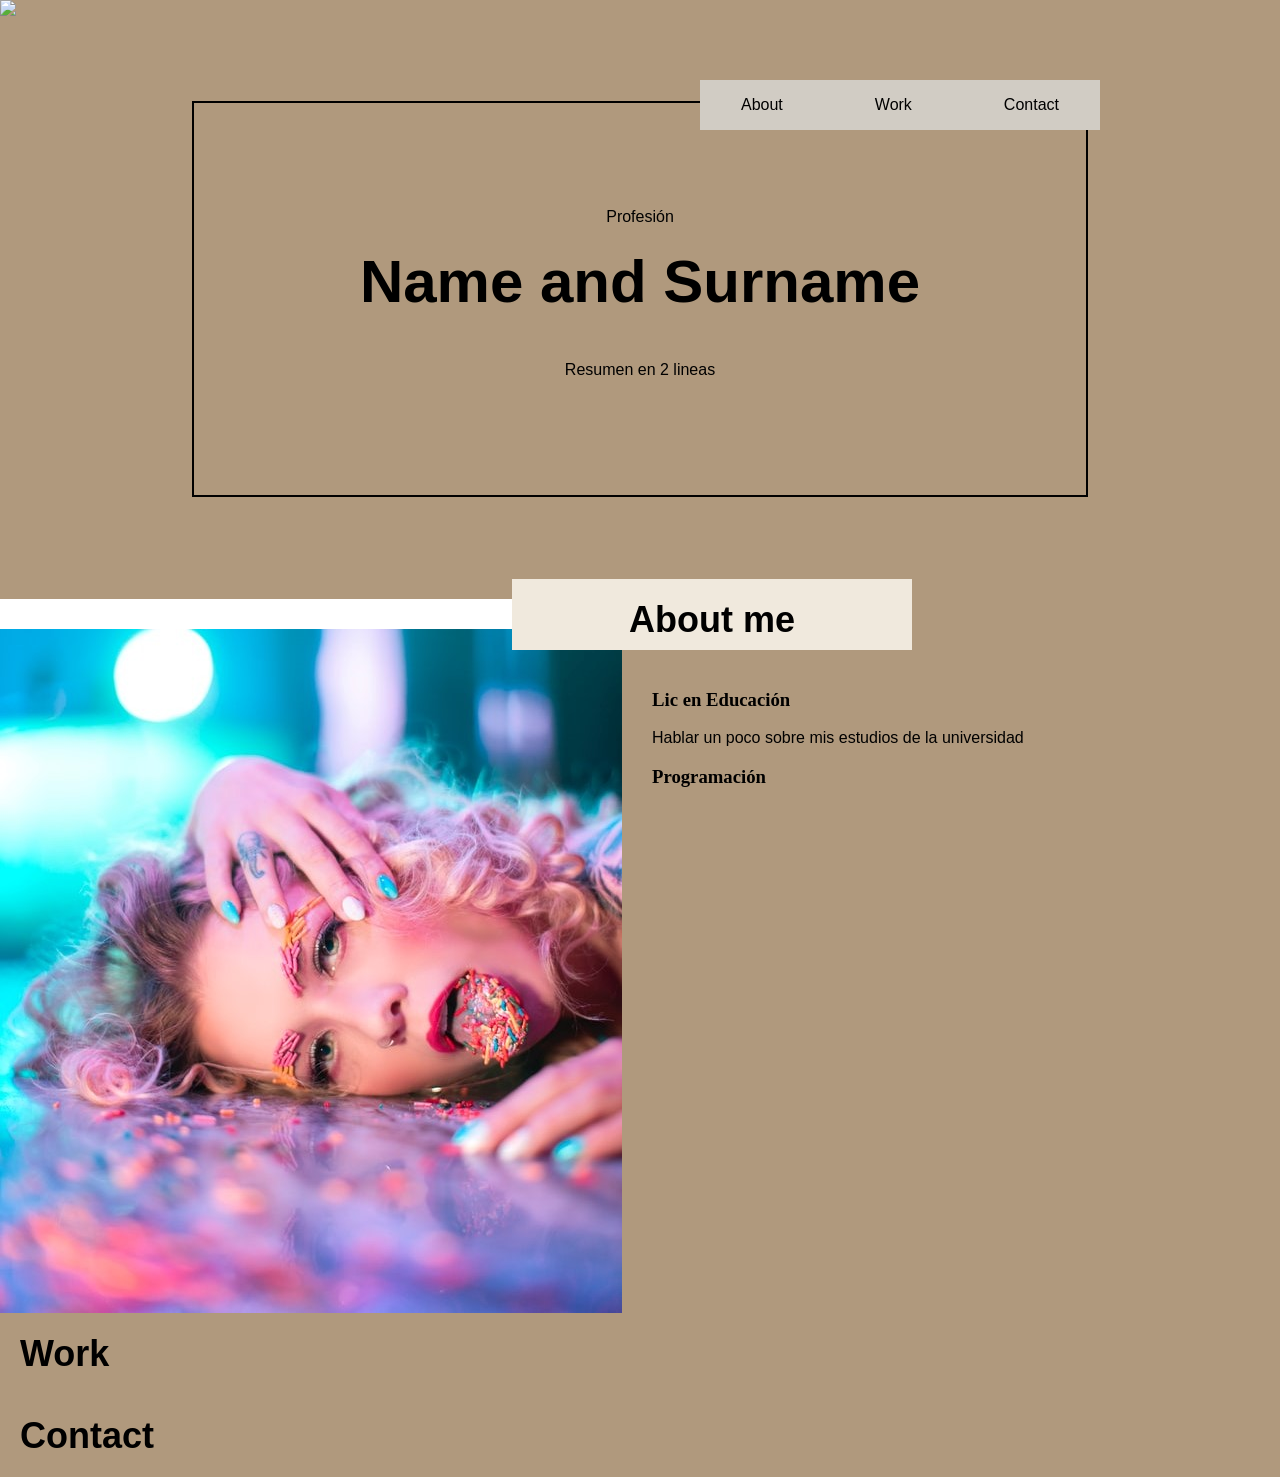
==== index.html @ 13a961d6 "added new work" ====
<!DOCTYPE html>
<html lang="en">
  <head>
    <meta charset="UTF-8" />
    <meta name="viewport" content="width=device-width, initial-scale=1.0" />
    <title>Portafolio</title>
    <link rel="stylesheet" href="portafolio.css" />
  </head>
  <body>
    <div>
      <nav class="menu">
        <img src="#" />
        <div class="links">
          <p class="about">About</p>
          <p class="work">Work</p>
          <p class="contact">Contact</p>
        </div>
      </nav>
    </div>
    <div class="container">
      <div class="resumen-content">
        <p class="profesion">Profesión</p>
        <h1 class="name">Name and Surname</h1>
        <p class="resumen">Resumen en 2 lineas</p>
      </div>
    </div>
    <div class="about-container">
      <div class="box-img">
        <div class="white-box"></div>
        <img class="about-img" src="/imagenes/foto.jpg" />
      </div>
      <div class="contenido-about">
        <div class="about-me">
          <h2>About me</h2>
        </div>
        <div>
          <h3 class="txt-sobre-mi">Lic en Educación</h3>
          <p class="txt-sobre-mi">Hablar un poco sobre mis estudios de la universidad</p>
          <h3 class="txt-sobre-mi">Programación</h3>
        </div>
      </div>
    </div>
    <div class="">
      <h2>Work</h2>
    </div>
    <div>
      <h2>Contact</h2>
    </div>
  </body>
</html>
---- portafolio.css ----
body {
  margin: 0px;
  padding: 0px;
  background-color: #b0997d;
  width: 100%;
  height: 100%;
}
.menu {
  display: flex;
  justify-content: space-between;
}
.links {
  display: flex;
  justify-content: space-around;
  background-color: #d1ccc4;
  width: 400px;
  height: 50px;
  position: relative;
  top: 80px;
  right: 180px;
}
p,
h1,
h2 {
  font-family: Arial, Helvetica, sans-serif;
}
.container {
  display: flex;
  justify-content: center;
  align-self: center;
  margin: 4% 15%;
}
.about {
  margin-right: 10px;
}
.work {
  margin-right: 10px;
}
.resumen-content {
  display: flex;
  flex-direction: column;
  align-items: center;
  border: 2px solid black;
  width: 100%;
  height: 100%;
  padding: 100px;
}
.resumen,
.name,
.profesion {
  margin-top: 5px;
}
.name {
  font-size: 60px;
}
.about-container {
  display: flex;
  padding-top: 50px;
}
.box-img {
  display: flex;
  flex-direction: column;
}
.white-box {
  background-color: white;
  width: 600px;
  height: 30px;
}
.about-me {
  background-color: #f0e9dd;
  text-align: center;
  width: 400px;
  height: 10%;
  position: relative;
  top: -20px;
  right: 110px;
}
h2 {
  margin: 0px;
  font-size: 36px;
  padding: 20px;
}
.contenido-about {
  display: flex;
  flex-direction: column;
  align-items: flex-start;
}
.txt-sobre-mi{ margin-left: 30px;}
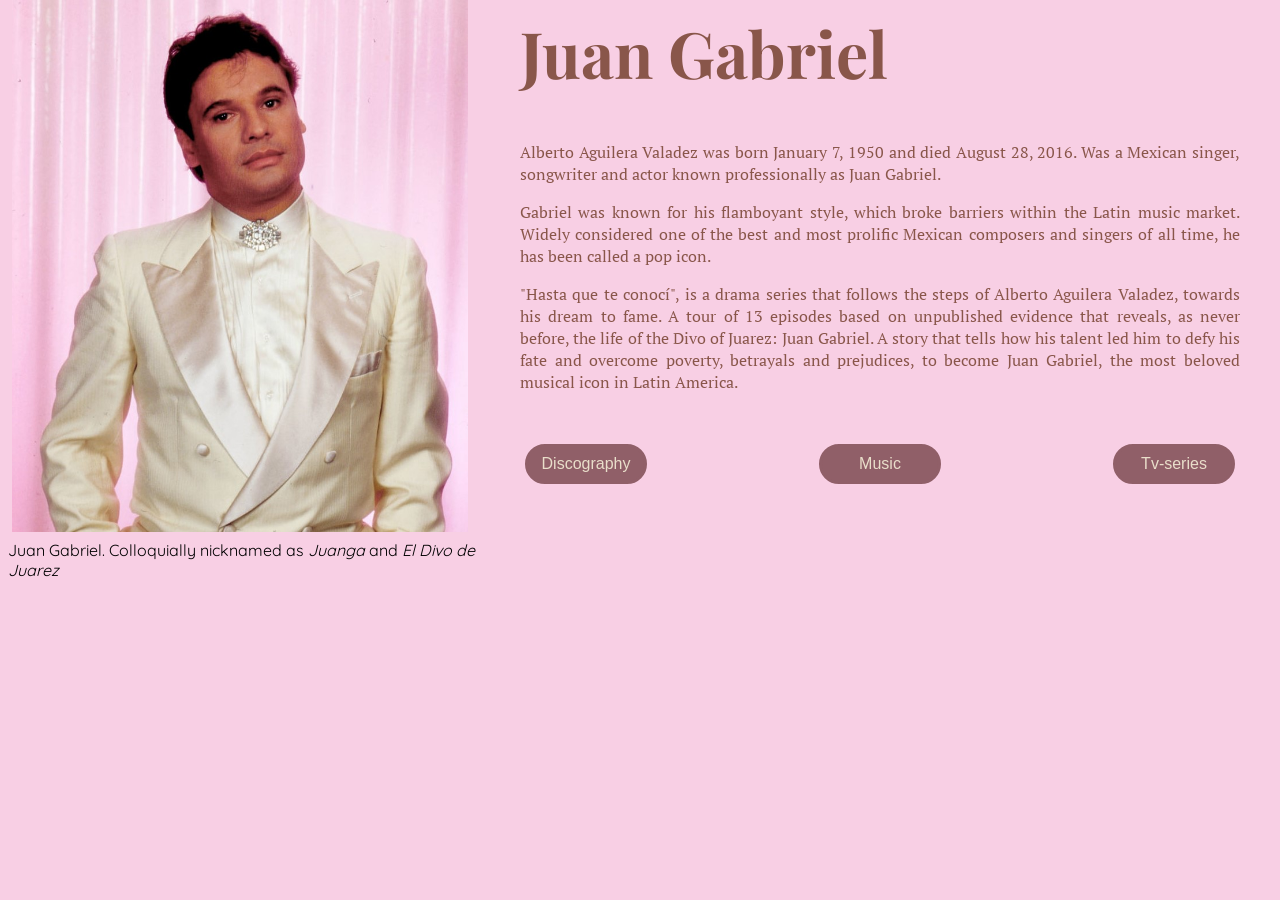
==== commit 60c46524: "new tribute page" ====
--- a/index.html
+++ b/index.html
@@ -3,48 +3,81 @@
   <head>
     <meta charset="UTF-8" />
     <meta name="viewport" content="width=device-width, initial-scale=1.0" />
-    <title>Portafolio</title>
-    <link rel="stylesheet" href="portafolio.css" />
+    <title>Document</title>
+    <link rel="stylesheet" href="tribute-page.css" />
+    <link
+      href="https://fonts.googleapis.com/css2?family=Playfair+Display:wght@500&display=swap"
+      rel="stylesheet"
+    />
+    <link
+      href="https://fonts.googleapis.com/css2?family=PT+Serif&display=swap"
+      rel="stylesheet"
+    />
+    <link
+      href="https://fonts.googleapis.com/css2?family=Quicksand:wght@300&display=swap"
+      rel="stylesheet"
+    />
   </head>
   <body>
-    <div>
-      <nav class="menu">
-        <img src="#" />
-        <div class="links">
-          <p class="about">About</p>
-          <p class="work">Work</p>
-          <p class="contact">Contact</p>
+    <div id="main">
+      <div id="img-div">
+        <img id="image" src="/imagenes/el-divo-de-juarez.jpg" />
+        <p id="img-caption">
+          Juan Gabriel. Colloquially nicknamed as <em>Juanga</em> and
+          <em>El Divo de Juarez</em>
+        </p>
+      </div>
+      <article class="container">
+        <h1 id="title">Juan Gabriel</h1>
+        <div id="tribute-info">
+          <p>
+            Alberto Aguilera Valadez was born January 7, 1950 and died August
+            28, 2016. Was a Mexican singer, songwriter and actor known
+            professionally as Juan Gabriel.
+          </p>
+          <p>
+            Gabriel was known for his flamboyant style, which broke barriers
+            within the Latin music market. Widely considered one of the best and
+            most prolific Mexican composers and singers of all time, he has been
+            called a pop icon.
+          </p>
+          <p>
+            "Hasta que te conocí", is a drama series that follows the steps of
+            Alberto Aguilera Valadez, towards his dream to fame. A tour of 13
+            episodes based on unpublished evidence that reveals, as never
+            before, the life of the Divo of Juarez: Juan Gabriel. A story that
+            tells how his talent led him to defy his fate and overcome poverty,
+            betrayals and prejudices, to become Juan Gabriel, the most beloved
+            musical icon in Latin America.
+          </p>
         </div>
-      </nav>
-    </div>
-    <div class="container">
-      <div class="resumen-content">
-        <p class="profesion">Profesión</p>
-        <h1 class="name">Name and Surname</h1>
-        <p class="resumen">Resumen en 2 lineas</p>
-      </div>
-    </div>
-    <div class="about-container">
-      <div class="box-img">
-        <div class="white-box"></div>
-        <img class="about-img" src="/imagenes/foto.jpg" />
-      </div>
-      <div class="contenido-about">
-        <div class="about-me">
-          <h2>About me</h2>
-        </div>
-        <div>
-          <h3 class="txt-sobre-mi">Lic en Educación</h3>
-          <p class="txt-sobre-mi">Hablar un poco sobre mis estudios de la universidad</p>
-          <h3 class="txt-sobre-mi">Programación</h3>
-        </div>
-      </div>
-    </div>
-    <div class="">
-      <h2>Work</h2>
-    </div>
-    <div>
-      <h2>Contact</h2>
+        <ul class="big-size">
+          <li>
+            <a
+              href="https://www.discogs.com/artist/388832-Juan-Gabriel"
+              target="_blank"
+              id="tribute-link"
+              >Discography</a
+            >
+          </li>
+          <li>
+            <a
+              href="https://open.spotify.com/artist/2MRBDr0crHWE5JwPceFncq?autoplay=true"
+              target="_blank"
+              class="music"
+              >Music</a
+            >
+          </li>
+          <li>
+            <a
+              href="https://www.tvn-2.com/novelas/hastaqueteconoci/"
+              target="_blank"
+              class="conoci"
+              >Tv-series</a
+            >
+          </li>
+        </ul>
+      </article>
     </div>
   </body>
 </html>
--- a/tribute-page.css
+++ b/tribute-page.css
@@ -0,0 +1,82 @@
+body {
+  margin: 0px;
+  padding: 0px;
+  font-family: Arial;
+  background-color: #f8cfe4;
+  font-size: 1rem;
+}
+#main {
+  display: flex;
+}
+#img-div {
+  flex: 1;
+}
+.container {
+  flex: 1.5;
+  margin: 0px 40px;
+}
+#image {
+  width: 95%;
+  display: block;
+  height: auto;
+  margin: 0 auto;
+  max-width: 100%;
+}
+#img-caption {
+  font-family: "Quicksand", sans-serif;
+  margin: 0px;
+  padding: 8px 0px 0px 8px;
+}
+#title {
+  font-family: "Playfair Display", serif;
+  font-size: 4rem;
+  color: #89564a;
+  margin: 10px 0px;
+}
+#tribute-info {
+  color: #89564a;
+  margin: 0px;
+  padding: 20px 0px;
+  font-family: "PT Serif", serif;
+  text-align: justify;
+}
+a {
+  color: inherit;
+  text-decoration: none;
+}
+ul {
+  padding: 5px;
+  margin: 10px 0px;
+}
+.big-size {
+  display: flex;
+  justify-content: space-between;
+}
+.big-size > li {
+  transform-origin: 50%;
+  transition: 0.3s;
+  border: solid #905f68;
+  background-color: #905f68;
+  list-style-type: none;
+  padding: 8px;
+  border-radius: 30px;
+  min-width: 100px;
+  text-align: center;
+}
+.big-size li:hover {
+  transform: scale(1.1);
+}
+#tribute-link,
+.music,
+.conoci {
+  color: #e9deca;
+}
+@media (max-width: 550px) {
+  #main {
+    display: flex;
+    flex-direction: column;
+  }
+  #img-div {
+    align-self: center;
+  }
+}
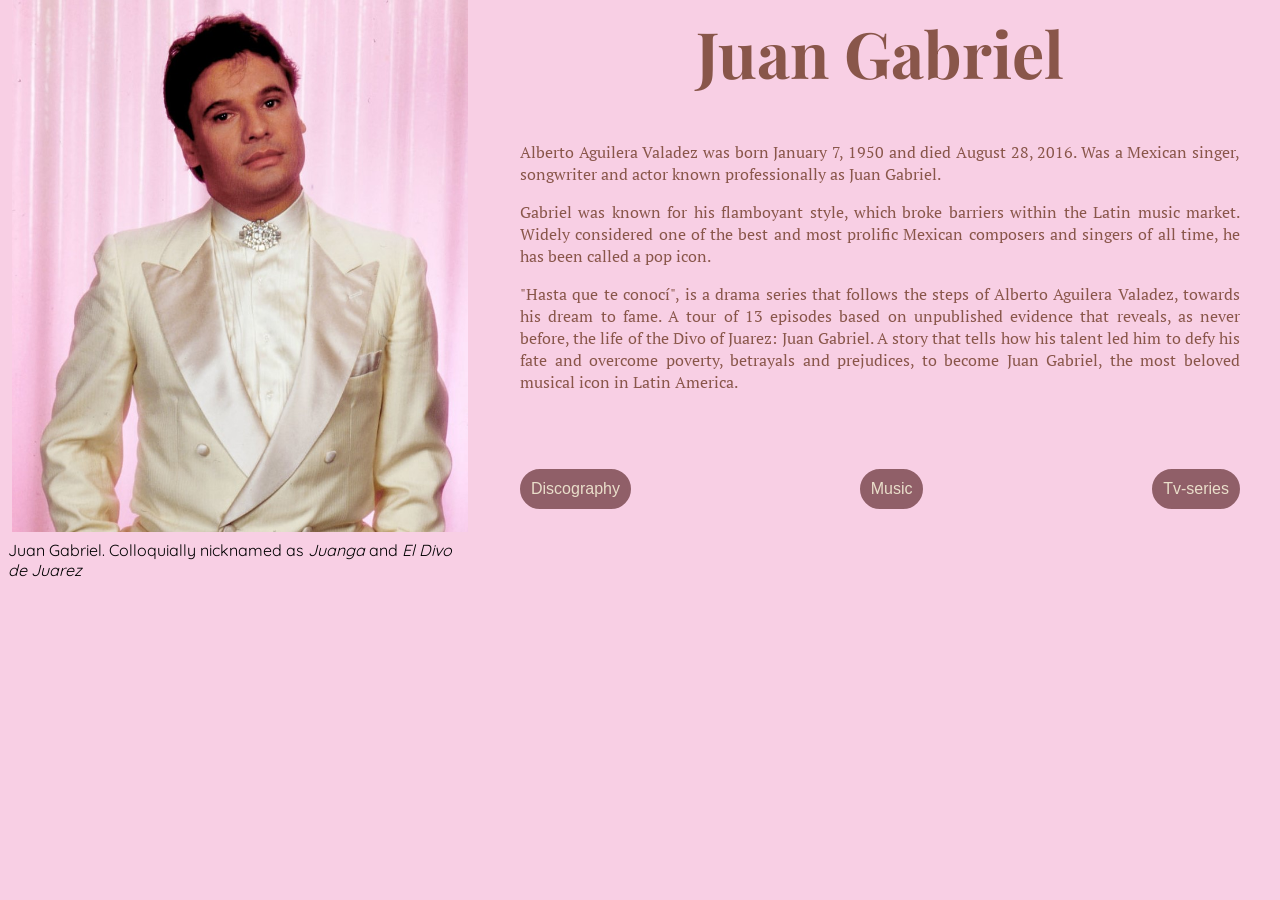
==== commit f5fec167: "Docs: finished layout. Style:added media query" ====
--- a/index.html
+++ b/index.html
@@ -51,7 +51,7 @@
             musical icon in Latin America.
           </p>
         </div>
-        <ul class="big-size">
+        <ul class="boton">
           <li>
             <a
               href="https://www.discogs.com/artist/388832-Juan-Gabriel"
--- a/tribute-page.css
+++ b/tribute-page.css
@@ -25,18 +25,19 @@
 #img-caption {
   font-family: "Quicksand", sans-serif;
   margin: 0px;
-  padding: 8px 0px 0px 8px;
+  padding: 8px 8px 0px 8px;
 }
 #title {
   font-family: "Playfair Display", serif;
   font-size: 4rem;
   color: #89564a;
   margin: 10px 0px;
+  text-align: center;
 }
 #tribute-info {
+  padding: 20px 0px;
   color: #89564a;
   margin: 0px;
-  padding: 20px 0px;
   font-family: "PT Serif", serif;
   text-align: justify;
 }
@@ -45,26 +46,25 @@
   text-decoration: none;
 }
 ul {
-  padding: 5px;
-  margin: 10px 0px;
+  padding: 0px;
+  margin: 40px 0px 10px;
 }
-.big-size {
+.boton {
   display: flex;
   justify-content: space-between;
 }
-.big-size > li {
-  transform-origin: 50%;
-  transition: 0.3s;
+.boton > li {
   border: solid #905f68;
   background-color: #905f68;
   list-style-type: none;
   padding: 8px;
-  border-radius: 30px;
-  min-width: 100px;
+  border-radius: 20px;
   text-align: center;
 }
-.big-size li:hover {
-  transform: scale(1.1);
+.boton li:hover {
+  background-color: #683217;
+  color:#f7e8e3;
+  border: solid #683217 2px;
 }
 #tribute-link,
 .music,
@@ -76,7 +76,17 @@
     display: flex;
     flex-direction: column;
   }
-  #img-div {
-    align-self: center;
+  .container {
+    margin: 10px 30px;
   }
+  #title{
+    font-size: 3rem;
+    margin: 10px 0px;
+  }
+  #img-caption{
+    text-align: center;
+  }
+  #tribute-info {
+    padding: 0px;
+  }  
 }
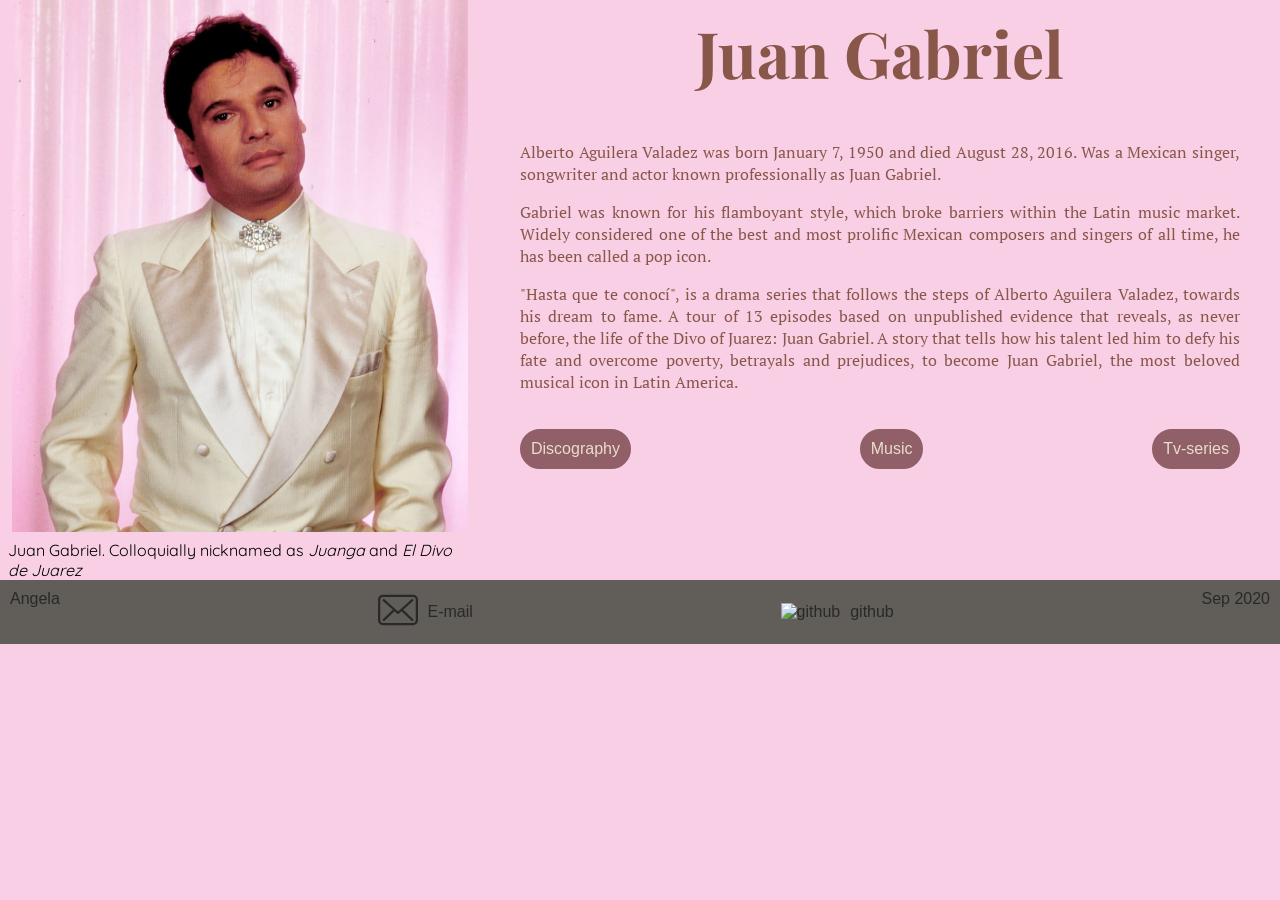
==== commit ed1d3203: "added feedback changes" ====
--- a/index.html
+++ b/index.html
@@ -1,83 +1,103 @@
-<!DOCTYPE html>
-<html lang="en">
-  <head>
-    <meta charset="UTF-8" />
-    <meta name="viewport" content="width=device-width, initial-scale=1.0" />
-    <title>Document</title>
-    <link rel="stylesheet" href="tribute-page.css" />
-    <link
-      href="https://fonts.googleapis.com/css2?family=Playfair+Display:wght@500&display=swap"
-      rel="stylesheet"
-    />
-    <link
-      href="https://fonts.googleapis.com/css2?family=PT+Serif&display=swap"
-      rel="stylesheet"
-    />
-    <link
-      href="https://fonts.googleapis.com/css2?family=Quicksand:wght@300&display=swap"
-      rel="stylesheet"
-    />
-  </head>
-  <body>
-    <div id="main">
-      <div id="img-div">
-        <img id="image" src="/imagenes/el-divo-de-juarez.jpg" />
-        <p id="img-caption">
-          Juan Gabriel. Colloquially nicknamed as <em>Juanga</em> and
-          <em>El Divo de Juarez</em>
-        </p>
-      </div>
-      <article class="container">
-        <h1 id="title">Juan Gabriel</h1>
-        <div id="tribute-info">
-          <p>
-            Alberto Aguilera Valadez was born January 7, 1950 and died August
-            28, 2016. Was a Mexican singer, songwriter and actor known
-            professionally as Juan Gabriel.
-          </p>
-          <p>
-            Gabriel was known for his flamboyant style, which broke barriers
-            within the Latin music market. Widely considered one of the best and
-            most prolific Mexican composers and singers of all time, he has been
-            called a pop icon.
-          </p>
-          <p>
-            "Hasta que te conocí", is a drama series that follows the steps of
-            Alberto Aguilera Valadez, towards his dream to fame. A tour of 13
-            episodes based on unpublished evidence that reveals, as never
-            before, the life of the Divo of Juarez: Juan Gabriel. A story that
-            tells how his talent led him to defy his fate and overcome poverty,
-            betrayals and prejudices, to become Juan Gabriel, the most beloved
-            musical icon in Latin America.
-          </p>
-        </div>
-        <ul class="boton">
-          <li>
-            <a
-              href="https://www.discogs.com/artist/388832-Juan-Gabriel"
-              target="_blank"
-              id="tribute-link"
-              >Discography</a
-            >
-          </li>
-          <li>
-            <a
-              href="https://open.spotify.com/artist/2MRBDr0crHWE5JwPceFncq?autoplay=true"
-              target="_blank"
-              class="music"
-              >Music</a
-            >
-          </li>
-          <li>
-            <a
-              href="https://www.tvn-2.com/novelas/hastaqueteconoci/"
-              target="_blank"
-              class="conoci"
-              >Tv-series</a
-            >
-          </li>
-        </ul>
-      </article>
-    </div>
-  </body>
-</html>
+<!DOCTYPE html>
+<html lang="en">
+  <head>
+    <meta charset="UTF-8" />
+    <meta name="viewport" content="width=device-width, initial-scale=1.0" />
+    <title>Tribute page</title>
+    <link rel="stylesheet" href="tribute-page.css" />
+    <link
+      href="https://fonts.googleapis.com/css2?family=Playfair+Display:wght@500&display=swap"
+      rel="stylesheet"
+    />
+    <link
+      href="https://fonts.googleapis.com/css2?family=PT+Serif&display=swap"
+      rel="stylesheet"
+    />
+    <link
+      href="https://fonts.googleapis.com/css2?family=Quicksand:wght@300&display=swap"
+      rel="stylesheet"
+    />
+  </head>
+  <body>
+    <main id="main">
+      <figure id="img-div">
+        <img
+          id="image"
+          alt="Juan Gabriel wering a cream suit"
+          src="/imagenes/el-divo-de-juarez.jpg"
+        />
+        <figcaption id="img-caption">
+          Juan Gabriel. Colloquially nicknamed as <em>Juanga</em> and
+          <em>El Divo de Juarez</em>
+        </figcaption>
+      </figure>
+      <article class="container">
+        <h1 id="title">Juan Gabriel</h1>
+        <section id="tribute-info">
+          <p>
+            Alberto Aguilera Valadez was born January 7, 1950 and died August
+            28, 2016. Was a Mexican singer, songwriter and actor known
+            professionally as Juan Gabriel.
+          </p>
+          <p>
+            Gabriel was known for his flamboyant style, which broke barriers
+            within the Latin music market. Widely considered one of the best and
+            most prolific Mexican composers and singers of all time, he has been
+            called a pop icon.
+          </p>
+          <p>
+            "Hasta que te conocí", is a drama series that follows the steps of
+            Alberto Aguilera Valadez, towards his dream to fame. A tour of 13
+            episodes based on unpublished evidence that reveals, as never
+            before, the life of the Divo of Juarez: Juan Gabriel. A story that
+            tells how his talent led him to defy his fate and overcome poverty,
+            betrayals and prejudices, to become Juan Gabriel, the most beloved
+            musical icon in Latin America.
+          </p>
+        </section>
+        <aside class="buttom-box">
+          <a
+            class="buttom"
+            href="https://www.discogs.com/artist/388832-Juan-Gabriel"
+            target="_blank"
+            id="tribute-link"
+            >Discography</a
+          >
+          <a
+            class="buttom music"
+            href="https://open.spotify.com/artist/2MRBDr0crHWE5JwPceFncq?autoplay=true"
+            target="_blank"
+            >Music</a
+          >
+          <a
+            class="buttom conoci"
+            href="https://www.tvn-2.com/novelas/hastaqueteconoci/"
+            target="_blank"
+            >Tv-series</a
+          >
+        </aside>
+      </article>
+    </main>
+    <footer class="contact-info">
+      <p>Angela</p>
+      <figure class="contact-info-box">
+        <a href="mailto:angelakgo20@gmail.com"
+          ><img
+            class="e-mail"
+            src="/imagenes/envelope.svg"
+            alt="e-mail icon"
+        /></a>
+        <p>E-mail</p>
+      </figure>
+      <figure class="contact-info-box">
+        <a
+          href="https://github.com/angela-goncalves/fcc-tribute-page"
+          target="blank"
+          ><img class="github" src="/imagenes/github.svg" alt="github"
+        /></a>
+        <p>github</p>
+      </figure>
+      <p>Sep 2020</p>
+    </footer>
+  </body>
+</html>
--- a/tribute-page.css
+++ b/tribute-page.css
@@ -4,6 +4,10 @@
   font-family: Arial;
   background-color: #f8cfe4;
   font-size: 1rem;
+}
+figure {
+  margin: 0px;
+  padding: 0px;
 }
 #main {
   display: flex;
@@ -16,11 +20,10 @@
   margin: 0px 40px;
 }
 #image {
-  width: 95%;
   display: block;
   height: auto;
   margin: 0 auto;
-  max-width: 100%;
+  max-width: 95%;
 }
 #img-caption {
   font-family: "Quicksand", sans-serif;
@@ -45,15 +48,12 @@
   color: inherit;
   text-decoration: none;
 }
-ul {
-  padding: 0px;
-  margin: 40px 0px 10px;
-}
-.boton {
+.buttom-box {
   display: flex;
   justify-content: space-between;
+  margin: 0px 0px 30px 0px;
 }
-.boton > li {
+.buttom {
   border: solid #905f68;
   background-color: #905f68;
   list-style-type: none;
@@ -61,15 +61,38 @@
   border-radius: 20px;
   text-align: center;
 }
-.boton li:hover {
+.buttom:hover {
   background-color: #683217;
-  color:#f7e8e3;
+  color: #f7e8e3;
   border: solid #683217 2px;
 }
 #tribute-link,
 .music,
 .conoci {
   color: #e9deca;
+}
+footer > p {
+  padding: 10px 10px;
+  color: #292929;
+  text-align: center;
+  margin: 0px;
+}
+.contact-info {
+  display: flex;
+  justify-content: space-between;
+  background-color: #615e59;
+}
+.e-mail,
+.github {
+  margin: 10px;
+  padding: 0px;
+  width: 40px;
+  height: auto;
+}
+.contact-info-box {
+  display: flex;
+  align-items: center;
+  color: #292929;
 }
 @media (max-width: 550px) {
   #main {
@@ -79,14 +102,17 @@
   .container {
     margin: 10px 30px;
   }
-  #title{
+  #title {
     font-size: 3rem;
     margin: 10px 0px;
   }
-  #img-caption{
+  #img-caption {
     text-align: center;
   }
   #tribute-info {
     padding: 0px;
-  }  
+  }
+  footer {
+    margin: 20px 0px 0px 0px;
+  }
 }
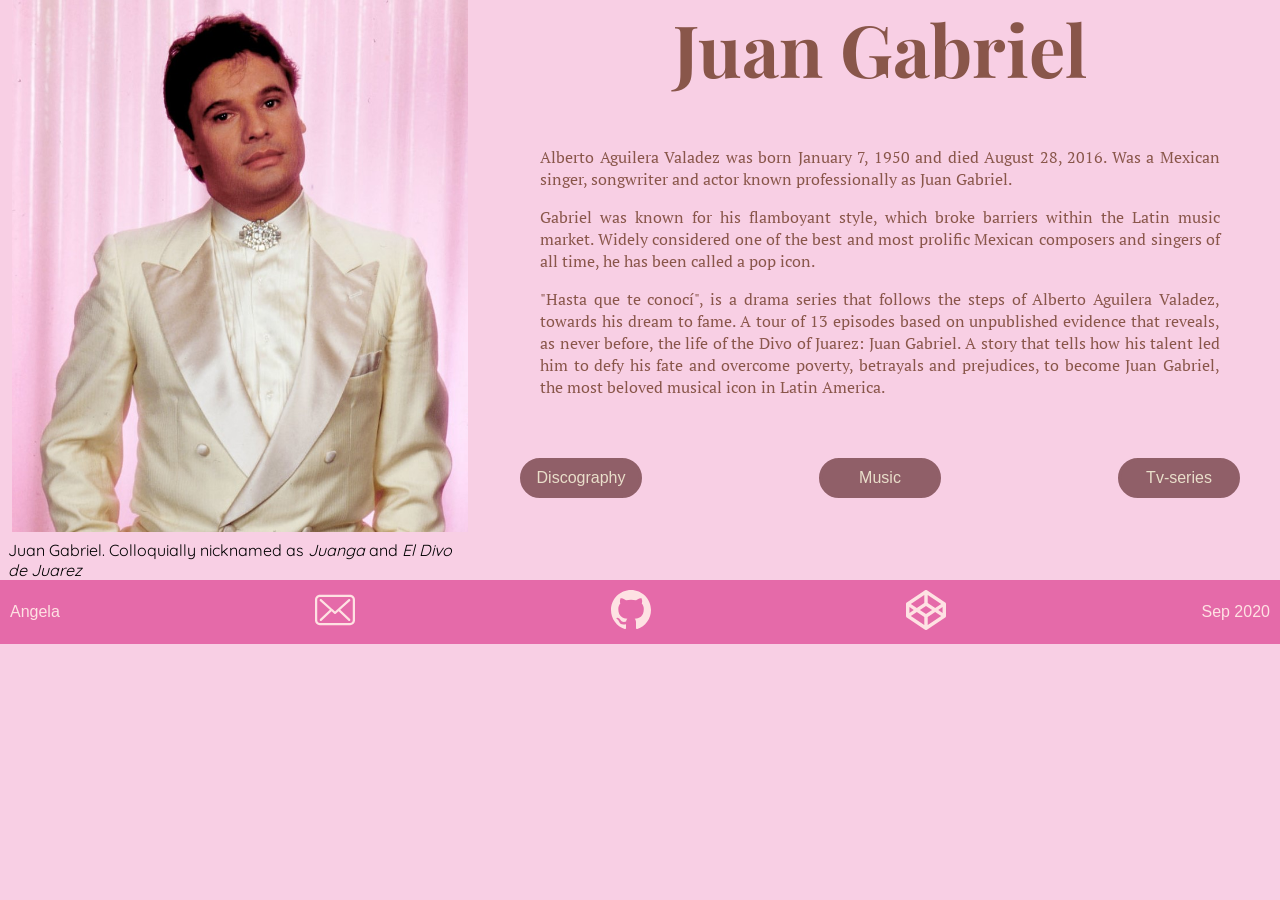
==== commit f1c6a200: "Style: change the footer and css selectors. Docs: changes in semantic html" ====
--- a/index.html
+++ b/index.html
@@ -20,19 +20,21 @@
   </head>
   <body>
     <main id="main">
-      <figure id="img-div">
-        <img
-          id="image"
-          alt="Juan Gabriel wering a cream suit"
-          src="/imagenes/el-divo-de-juarez.jpg"
-        />
-        <figcaption id="img-caption">
-          Juan Gabriel. Colloquially nicknamed as <em>Juanga</em> and
-          <em>El Divo de Juarez</em>
-        </figcaption>
-      </figure>
-      <article class="container">
-        <h1 id="title">Juan Gabriel</h1>
+      <div id="img-div" class="img-div">
+        <figure>
+          <img
+            id="image"
+            alt="Juan Gabriel wearing a cream suit"
+            src="/imagenes/el-divo-de-juarez.jpg"
+          />
+          <figcaption id="img-caption">
+            Juan Gabriel. Colloquially nicknamed as <em>Juanga</em> and
+            <em>El Divo de Juarez</em>
+          </figcaption>
+        </figure>
+      </div>
+      <article >
+        <header><h1 id="title">Juan Gabriel</h1></header>
         <section id="tribute-info">
           <p>
             Alberto Aguilera Valadez was born January 7, 1950 and died August
@@ -57,20 +59,20 @@
         </section>
         <aside class="buttom-box">
           <a
-            class="buttom"
+            class="buttom buttom-border"
             href="https://www.discogs.com/artist/388832-Juan-Gabriel"
             target="_blank"
             id="tribute-link"
             >Discography</a
           >
           <a
-            class="buttom music"
+            class="buttom buttom-border"
             href="https://open.spotify.com/artist/2MRBDr0crHWE5JwPceFncq?autoplay=true"
             target="_blank"
             >Music</a
           >
           <a
-            class="buttom conoci"
+            class="buttom buttom-border"
             href="https://www.tvn-2.com/novelas/hastaqueteconoci/"
             target="_blank"
             >Tv-series</a
@@ -78,25 +80,19 @@
         </aside>
       </article>
     </main>
-    <footer class="contact-info">
+    <footer>
       <p>Angela</p>
-      <figure class="contact-info-box">
-        <a href="mailto:angelakgo20@gmail.com"
-          ><img
-            class="e-mail"
-            src="/imagenes/envelope.svg"
-            alt="e-mail icon"
-        /></a>
-        <p>E-mail</p>
-      </figure>
-      <figure class="contact-info-box">
-        <a
-          href="https://github.com/angela-goncalves/fcc-tribute-page"
-          target="blank"
-          ><img class="github" src="/imagenes/github.svg" alt="github"
-        /></a>
-        <p>github</p>
-      </figure>
+      <a href="mailto:angelakgo20@gmail.com"
+        ><img class="e-mail" src="/imagenes/envelope.svg" alt="e-mail"
+      /></a>
+      <a
+        href="https://github.com/angela-goncalves/fcc-tribute-page"
+        target="blank"
+        ><img class="github" src="/imagenes/github.svg" alt="github"
+      /></a>
+      <a href="https://codepen.io/angela-goncalves" target="blank"
+        ><img class="github" src="/imagenes/codepenicon.svg" alt="codepen"
+      /></a>
       <p>Sep 2020</p>
     </footer>
   </body>
--- a/tribute-page.css
+++ b/tribute-page.css
@@ -1,118 +1,114 @@
-body {
-  margin: 0px;
-  padding: 0px;
-  font-family: Arial;
-  background-color: #f8cfe4;
-  font-size: 1rem;
-}
-figure {
-  margin: 0px;
-  padding: 0px;
-}
-#main {
-  display: flex;
-}
-#img-div {
-  flex: 1;
-}
-.container {
-  flex: 1.5;
-  margin: 0px 40px;
-}
-#image {
-  display: block;
-  height: auto;
-  margin: 0 auto;
-  max-width: 95%;
-}
-#img-caption {
-  font-family: "Quicksand", sans-serif;
-  margin: 0px;
-  padding: 8px 8px 0px 8px;
-}
-#title {
-  font-family: "Playfair Display", serif;
-  font-size: 4rem;
-  color: #89564a;
-  margin: 10px 0px;
-  text-align: center;
-}
-#tribute-info {
-  padding: 20px 0px;
-  color: #89564a;
-  margin: 0px;
-  font-family: "PT Serif", serif;
-  text-align: justify;
-}
-a {
-  color: inherit;
-  text-decoration: none;
-}
-.buttom-box {
-  display: flex;
-  justify-content: space-between;
-  margin: 0px 0px 30px 0px;
-}
-.buttom {
-  border: solid #905f68;
-  background-color: #905f68;
-  list-style-type: none;
-  padding: 8px;
-  border-radius: 20px;
-  text-align: center;
-}
-.buttom:hover {
-  background-color: #683217;
-  color: #f7e8e3;
-  border: solid #683217 2px;
-}
-#tribute-link,
-.music,
-.conoci {
-  color: #e9deca;
-}
-footer > p {
-  padding: 10px 10px;
-  color: #292929;
-  text-align: center;
-  margin: 0px;
-}
-.contact-info {
-  display: flex;
-  justify-content: space-between;
-  background-color: #615e59;
-}
-.e-mail,
-.github {
-  margin: 10px;
-  padding: 0px;
-  width: 40px;
-  height: auto;
-}
-.contact-info-box {
-  display: flex;
-  align-items: center;
-  color: #292929;
-}
-@media (max-width: 550px) {
-  #main {
-    display: flex;
-    flex-direction: column;
-  }
-  .container {
-    margin: 10px 30px;
-  }
-  #title {
-    font-size: 3rem;
-    margin: 10px 0px;
-  }
-  #img-caption {
-    text-align: center;
-  }
-  #tribute-info {
-    padding: 0px;
-  }
-  footer {
-    margin: 20px 0px 0px 0px;
-  }
-}
+body {
+  margin: 0px;
+  padding: 0px;
+  font-family: Arial;
+  background-color: #f8cfe4;
+  font-size: 1rem;
+}
+main {
+  display: flex;
+}
+.img-div{
+  flex: 1;
+}
+figure {
+  margin: 0px;
+  padding: 0px;
+}
+article {
+  flex: 1.5;
+  margin: 0px 40px;
+}
+#image {
+  display: block;
+  height: auto;
+  margin: 0 auto;
+  max-width: 95%;
+}
+figcaption {
+  font-family: "Quicksand", sans-serif;
+  margin: 0px;
+  padding: 8px 8px 0px 8px;
+}
+header {
+  font-family: "Playfair Display", serif;
+  font-size: 3rem;
+  color: #89564a;
+  margin: 0px;
+  text-align: center;
+}
+h1{
+  margin: 0px;
+}
+section {
+  margin: 50px 20px 60px 20px;
+  color: #89564a;
+  font-family: "PT Serif", serif;
+  text-align: justify;
+}
+a {
+  color: inherit;
+  text-decoration: none;
+}
+.buttom-box {
+  display: flex;
+  justify-content: space-between;
+  margin: 10px 0px 30px 0px;
+}
+.buttom-border {
+  border: solid #905f68;
+  background-color: #905f68;
+  border-radius: 20px;
+}
+.buttom {
+  padding: 8px;
+  text-align: center;
+  color: #e9deca;
+  min-width: 100px;
+}
+.buttom:hover {
+  background-color: #683217;
+  color: #f7e8e3;
+  border: solid #683217 2px;
+}
+footer > p {
+  padding: 10px 10px;
+  color: #fee2e3;
+  text-align: center;
+  margin: 0px;
+}
+footer {
+  display: flex;
+  align-items:center;
+  justify-content: space-between;
+  background-color: #e56aa9;
+}
+.e-mail,
+.github {
+  margin: 10px;
+  padding: 0px;
+  width: 40px;
+  height: auto;
+}
+@media (max-width: 550px) {
+  #main {
+    display: flex;
+    flex-direction: column;
+  }
+  .container {
+    margin: 10px 30px;
+  }
+  #title {
+    font-size: 3rem;
+    margin: 10px 0px;
+  }
+  #img-caption {
+    text-align: center;
+  }
+  #tribute-info {
+    padding: 0px;
+  }
+  footer {
+    margin: 20px 0px 0px 0px;
+  }
+}
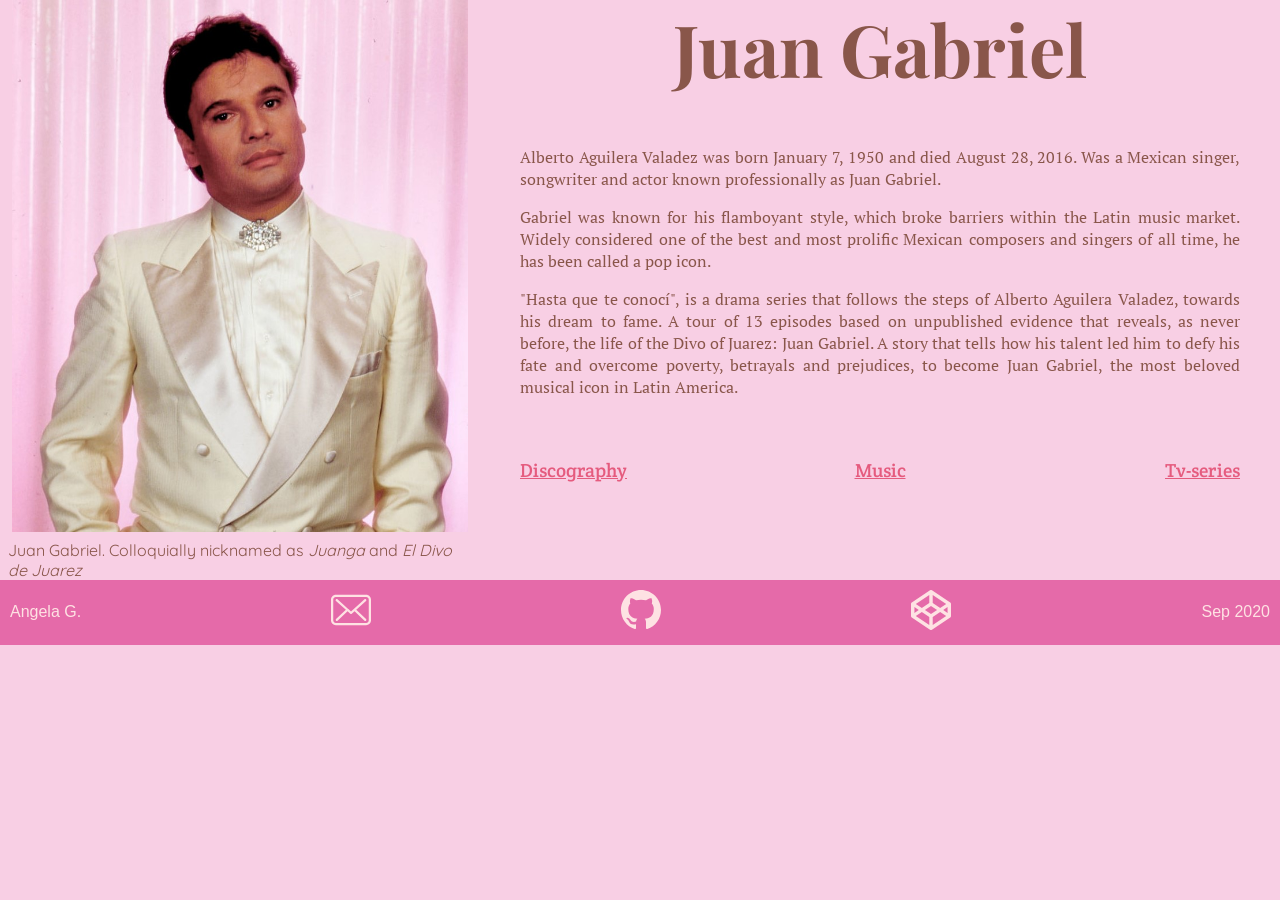
==== commit a3e81b44: "Docs: change buttoms to links" ====
--- a/index.html
+++ b/index.html
@@ -17,6 +17,10 @@
       href="https://fonts.googleapis.com/css2?family=Quicksand:wght@300&display=swap"
       rel="stylesheet"
     />
+    <link
+      href="https://fonts.googleapis.com/css2?family=Crete+Round&display=swap"
+      rel="stylesheet"
+    />
   </head>
   <body>
     <main id="main">
@@ -33,7 +37,7 @@
           </figcaption>
         </figure>
       </div>
-      <article >
+      <article>
         <header><h1 id="title">Juan Gabriel</h1></header>
         <section id="tribute-info">
           <p>
@@ -57,22 +61,22 @@
             musical icon in Latin America.
           </p>
         </section>
-        <aside class="buttom-box">
+        <aside class="links-box">
           <a
-            class="buttom buttom-border"
+            class="links"
             href="https://www.discogs.com/artist/388832-Juan-Gabriel"
             target="_blank"
             id="tribute-link"
             >Discography</a
           >
           <a
-            class="buttom buttom-border"
+            class="links music"
             href="https://open.spotify.com/artist/2MRBDr0crHWE5JwPceFncq?autoplay=true"
             target="_blank"
             >Music</a
           >
           <a
-            class="buttom buttom-border"
+            class="links serie"
             href="https://www.tvn-2.com/novelas/hastaqueteconoci/"
             target="_blank"
             >Tv-series</a
@@ -81,17 +85,17 @@
       </article>
     </main>
     <footer>
-      <p>Angela</p>
+      <p>Angela G.</p>
       <a href="mailto:angelakgo20@gmail.com"
-        ><img class="e-mail" src="/imagenes/envelope.svg" alt="e-mail"
+        ><img class="icono" src="/imagenes/envelope.svg" alt="e-mail"
       /></a>
       <a
         href="https://github.com/angela-goncalves/fcc-tribute-page"
         target="blank"
-        ><img class="github" src="/imagenes/github.svg" alt="github"
+        ><img class="icono" src="/imagenes/github.svg" alt="github"
       /></a>
       <a href="https://codepen.io/angela-goncalves" target="blank"
-        ><img class="github" src="/imagenes/codepenicon.svg" alt="codepen"
+        ><img class="icono" src="/imagenes/codepenicon.svg" alt="codepen"
       /></a>
       <p>Sep 2020</p>
     </footer>
--- a/tribute-page.css
+++ b/tribute-page.css
@@ -8,7 +8,7 @@
 main {
   display: flex;
 }
-.img-div{
+.img-div {
   flex: 1;
 }
 figure {
@@ -27,8 +27,9 @@
 }
 figcaption {
   font-family: "Quicksand", sans-serif;
+  padding: 8px 8px 0px 8px;
   margin: 0px;
-  padding: 8px 8px 0px 8px;
+  color: #89564a;
 }
 header {
   font-family: "Playfair Display", serif;
@@ -37,39 +38,39 @@
   margin: 0px;
   text-align: center;
 }
-h1{
+h1 {
   margin: 0px;
 }
 section {
-  margin: 50px 20px 60px 20px;
+  margin: 50px 0px 60px 0px;
   color: #89564a;
   font-family: "PT Serif", serif;
   text-align: justify;
 }
 a {
   color: inherit;
-  text-decoration: none;
+  font-size: 1.2rem;
 }
-.buttom-box {
+.links-box {
   display: flex;
   justify-content: space-between;
   margin: 10px 0px 30px 0px;
 }
-.buttom-border {
-  border: solid #905f68;
-  background-color: #905f68;
-  border-radius: 20px;
+.links {
+  color:#e55b7e;
+  min-width: 120px;
+  height: 30px;
+  font-family: "Crete Round", serif;
 }
-.buttom {
-  padding: 8px;
+.links:hover {
+  color:#e56aa9;
+  font-weight: 800;
+}
+.music {
   text-align: center;
-  color: #e9deca;
-  min-width: 100px;
 }
-.buttom:hover {
-  background-color: #683217;
-  color: #f7e8e3;
-  border: solid #683217 2px;
+.serie {
+  text-align: right;
 }
 footer > p {
   padding: 10px 10px;
@@ -79,36 +80,43 @@
 }
 footer {
   display: flex;
-  align-items:center;
+  align-items: center;
   justify-content: space-between;
   background-color: #e56aa9;
 }
-.e-mail,
-.github {
+.icono {
   margin: 10px;
   padding: 0px;
   width: 40px;
   height: auto;
 }
 @media (max-width: 550px) {
-  #main {
+  main {
     display: flex;
     flex-direction: column;
   }
-  .container {
-    margin: 10px 30px;
-  }
-  #title {
-    font-size: 3rem;
+  header {
+    font-size: 2rem;
     margin: 10px 0px;
   }
-  #img-caption {
+  figcaption {
     text-align: center;
   }
-  #tribute-info {
-    padding: 0px;
+  article {
+    margin: 30px;
+  }
+  section {
+    margin: 30px 0px 40px 0px;
   }
   footer {
-    margin: 20px 0px 0px 0px;
+    margin: 0px;
+  }
+  .links-box {
+    flex-direction: column;
+    align-items: flex-start;
+    margin-bottom: 0px;
+  }
+  .links {
+    text-align: left;
   }
 }
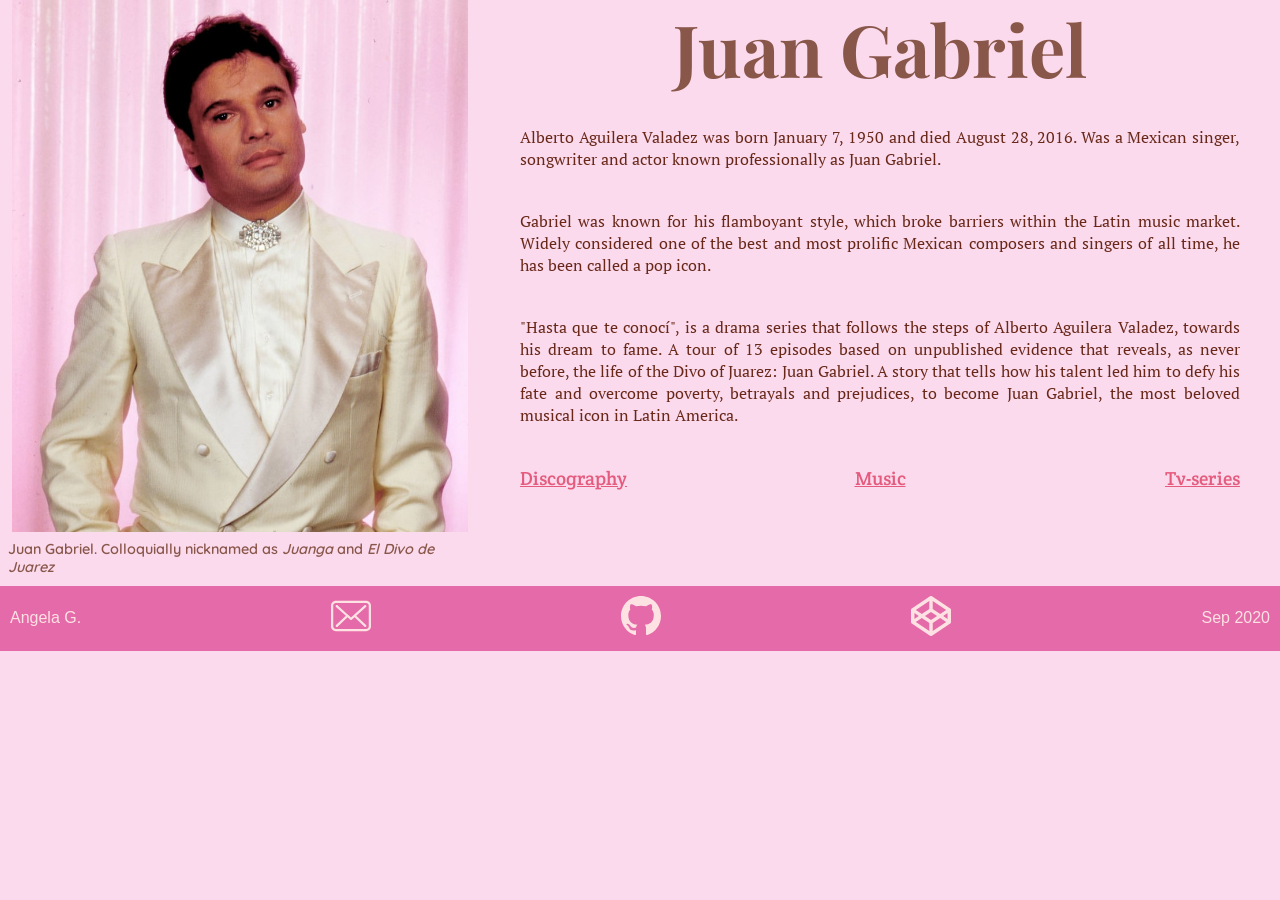
==== commit 61cff2ad: "styles: fixed some issues from axe" ====
--- a/index.html
+++ b/index.html
@@ -3,6 +3,10 @@
   <head>
     <meta charset="UTF-8" />
     <meta name="viewport" content="width=device-width, initial-scale=1.0" />
+    <meta
+      name="Description"
+      content="Angela's Tribute page project from freecodecamp"
+    />
     <title>Tribute page</title>
     <link rel="stylesheet" href="tribute-page.css" />
     <link
@@ -27,13 +31,16 @@
       <div id="img-div" class="img-div">
         <figure>
           <img
+            class="img-juanga"
             id="image"
             alt="Juan Gabriel wearing a cream suit"
             src="/imagenes/el-divo-de-juarez.jpg"
           />
           <figcaption id="img-caption">
-            Juan Gabriel. Colloquially nicknamed as <em>Juanga</em> and
-            <em>El Divo de Juarez</em>
+            <p class="text-caption">
+              Juan Gabriel. Colloquially nicknamed as <em>Juanga</em> and
+              <em>El Divo de Juarez</em>
+            </p>
           </figcaption>
         </figure>
       </div>
@@ -61,11 +68,12 @@
             musical icon in Latin America.
           </p>
         </section>
-        <aside class="links-box">
+        <section class="links-box">
           <a
             class="links"
             href="https://www.discogs.com/artist/388832-Juan-Gabriel"
             target="_blank"
+            rel="noreferrer"
             id="tribute-link"
             >Discography</a
           >
@@ -73,31 +81,40 @@
             class="links music"
             href="https://open.spotify.com/artist/2MRBDr0crHWE5JwPceFncq?autoplay=true"
             target="_blank"
+            rel="noreferrer"
             >Music</a
           >
           <a
             class="links serie"
             href="https://www.tvn-2.com/novelas/hastaqueteconoci/"
             target="_blank"
+            rel="noreferrer"
             >Tv-series</a
           >
-        </aside>
+        </section>
       </article>
     </main>
     <footer>
       <p>Angela G.</p>
-      <a href="mailto:angelakgo20@gmail.com"
-        ><img class="icono" src="/imagenes/envelope.svg" alt="e-mail"
+      <a href="mailto:angelakgo20@gmail.com" target="blank" rel="noreferrer"
+        ><img class="icono" src="/imagenes/envelope.svg" alt="e-mail icon"
       /></a>
       <a
         href="https://github.com/angela-goncalves/fcc-tribute-page"
         target="blank"
-        ><img class="icono" src="/imagenes/github.svg" alt="github"
+        rel="noreferrer"
+        ><img class="icono" src="/imagenes/github.svg" alt="github icon"
       /></a>
-      <a href="https://codepen.io/angela-goncalves" target="blank"
-        ><img class="icono" src="/imagenes/codepenicon.svg" alt="codepen"
+      <a
+        href="https://codepen.io/angela-goncalves"
+        target="blank"
+        rel="noreferrer"
+        ><img class="icono" src="/imagenes/codepenicon.svg" alt="codepen icon"
       /></a>
       <p>Sep 2020</p>
     </footer>
+    <script
+      href="https://cdn.freecodecamp.org/testable-projects-fcc/v1/bundle.js"
+    ></script>
   </body>
 </html>
--- a/tribute-page.css
+++ b/tribute-page.css
@@ -2,7 +2,7 @@
   margin: 0px;
   padding: 0px;
   font-family: Arial;
-  background-color: #f8cfe4;
+  background-color:#f9d3e8d1;
   font-size: 1rem;
 }
 main {
@@ -19,17 +19,21 @@
   flex: 1.5;
   margin: 0px 40px;
 }
-#image {
+.img-juanga {
   display: block;
   height: auto;
   margin: 0 auto;
   max-width: 95%;
 }
-figcaption {
-  font-family: "Quicksand", sans-serif;
-  padding: 8px 8px 0px 8px;
+.text-caption {
+  padding: 8px 8px 10px 8px;
   margin: 0px;
   color: #89564a;
+}
+figcaption > p{
+  font-family: "Quicksand", sans-serif;
+  font-weight: 600;
+  font-size:0.9rem;
 }
 header {
   font-family: "Playfair Display", serif;
@@ -41,9 +45,9 @@
 h1 {
   margin: 0px;
 }
-section {
-  margin: 50px 0px 60px 0px;
-  color: #89564a;
+section > p {
+  margin: 30px 0px 40px 0px;
+  color: #682718;
   font-family: "PT Serif", serif;
   text-align: justify;
 }
